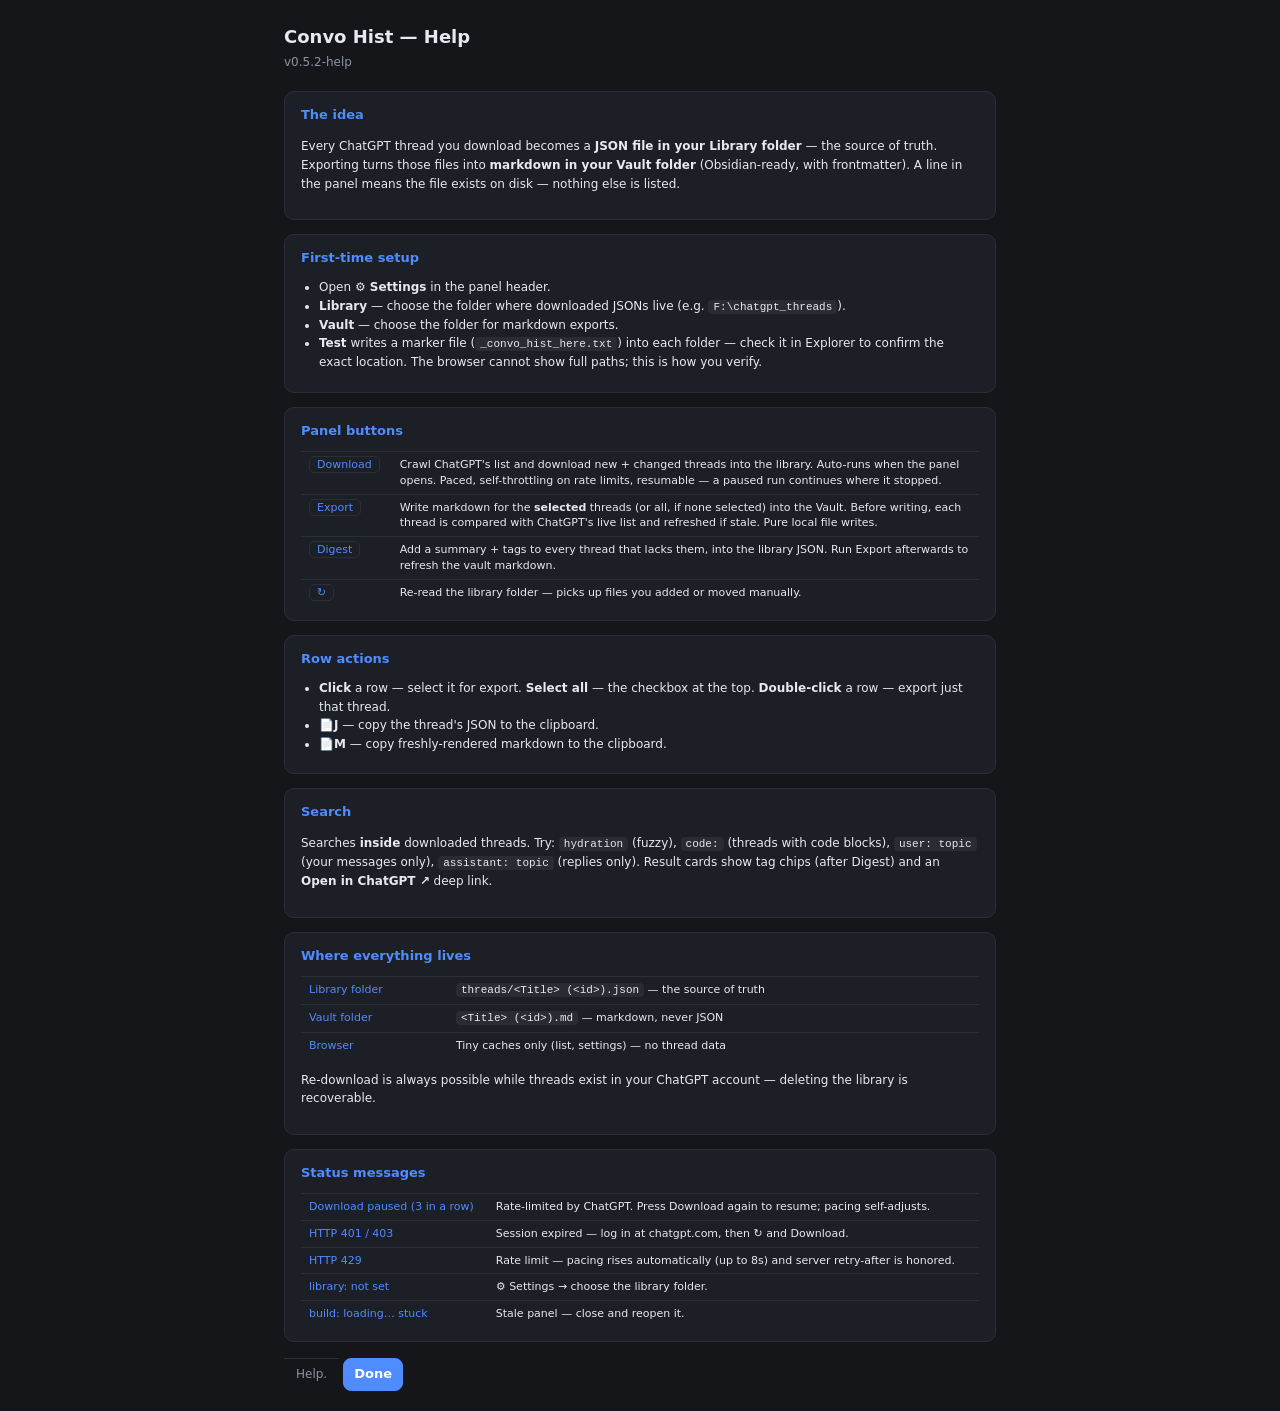
==== extension/help/help.html @ f1cc8f3a "v0.5.2: bundled help page (? button in panel header) extension/help/help.html - version-stamped oper" ====
<!DOCTYPE html>
<html lang="en">
<head>
  <meta charset="UTF-8" />
  <title>Convo Hist — Help</title>
  <link rel="stylesheet" href="../sidepanel/sidepanel.css" />
  <style>
    .help-wrap { max-width: 760px; margin: 0 auto; padding: 24px; }
    .help-wrap h1 { font-size: 18px; margin: 0 0 4px; }
    .help-wrap .sub { color: var(--dim); font-size: 12px; margin-bottom: 20px; }
    .card {
      border: 1px solid var(--line); border-radius: 10px;
      padding: 14px 16px; margin-bottom: 14px; background: var(--panel);
    }
    .card h2 { font-size: 13px; margin: 0 0 10px; color: var(--accent, #6ea8ff); }
    .card p, .card li { font-size: 12px; line-height: 1.55; color: var(--text); }
    .card ul { margin: 6px 0 6px 18px; padding: 0; }
    .card code {
      background: rgba(255,255,255,0.06); border-radius: 4px;
      padding: 1px 5px; font-size: 11px;
    }
    .card table { width: 100%; border-collapse: collapse; font-size: 11px; }
    .card td { padding: 5px 8px; border-top: 1px solid var(--line); vertical-align: top; }
    .card td:first-child { color: var(--accent, #6ea8ff); white-space: nowrap; }
    .kbd {
      border: 1px solid var(--line); border-radius: 5px;
      padding: 1px 7px; font-size: 11px; margin-right: 4px;
      background: var(--panel); white-space: nowrap;
    }
  </style>
</head>
<body>
  <div class="help-wrap">
    <h1>Convo Hist — Help</h1>
    <div class="sub" id="build-label">build: loading…</div>

    <div class="card">
      <h2>The idea</h2>
      <p>Every ChatGPT thread you download becomes a <b>JSON file in your
      Library folder</b> — the source of truth. Exporting turns those files
      into <b>markdown in your Vault folder</b> (Obsidian-ready, with
      frontmatter). A line in the panel means the file exists on disk —
      nothing else is listed.</p>
    </div>

    <div class="card">
      <h2>First-time setup</h2>
      <ul>
        <li>Open <b>⚙ Settings</b> in the panel header.</li>
        <li><b>Library</b> — choose the folder where downloaded JSONs live
        (e.g. <code>F:\chatgpt_threads</code>).</li>
        <li><b>Vault</b> — choose the folder for markdown exports.</li>
        <li><b>Test</b> writes a marker file
        (<code>_convo_hist_here.txt</code>) into each folder — check it in
        Explorer to confirm the exact location. The browser cannot show full
        paths; this is how you verify.</li>
      </ul>
    </div>

    <div class="card">
      <h2>Panel buttons</h2>
      <table>
        <tr><td><span class="kbd">Download</span></td><td>Crawl ChatGPT's list and download
        new + changed threads into the library. Auto-runs when the panel opens.
        Paced, self-throttling on rate limits, resumable — a paused run continues
        where it stopped.</td></tr>
        <tr><td><span class="kbd">Export</span></td><td>Write markdown for the
        <b>selected</b> threads (or all, if none selected) into the Vault.
        Before writing, each thread is compared with ChatGPT's live list and
        refreshed if stale. Pure local file writes.</td></tr>
        <tr><td><span class="kbd">Digest</span></td><td>Add a summary + tags to
        every thread that lacks them, into the library JSON. Run Export
        afterwards to refresh the vault markdown.</td></tr>
        <tr><td><span class="kbd">↻</span></td><td>Re-read the library folder —
        picks up files you added or moved manually.</td></tr>
      </table>
    </div>

    <div class="card">
      <h2>Row actions</h2>
      <ul>
        <li><b>Click</b> a row — select it for export. <b>Select all</b> — the
        checkbox at the top. <b>Double-click</b> a row — export just that
        thread.</li>
        <li><b>📄J</b> — copy the thread's JSON to the clipboard.</li>
        <li><b>📄M</b> — copy freshly-rendered markdown to the clipboard.</li>
      </ul>
    </div>

    <div class="card">
      <h2>Search</h2>
      <p>Searches <b>inside</b> downloaded threads. Try:
      <code>hydration</code> (fuzzy), <code>code:</code> (threads with code
      blocks), <code>user: topic</code> (your messages only),
      <code>assistant: topic</code> (replies only). Result cards show tag
      chips (after Digest) and an <b>Open in ChatGPT ↗</b> deep link.</p>
    </div>

    <div class="card">
      <h2>Where everything lives</h2>
      <table>
        <tr><td>Library folder</td><td><code>threads/&lt;Title&gt; (&lt;id&gt;).json</code> — the source of truth</td></tr>
        <tr><td>Vault folder</td><td><code>&lt;Title&gt; (&lt;id&gt;).md</code> — markdown, never JSON</td></tr>
        <tr><td>Browser</td><td>Tiny caches only (list, settings) — no thread data</td></tr>
      </table>
      <p>Re-download is always possible while threads exist in your ChatGPT
      account — deleting the library is recoverable.</p>
    </div>

    <div class="card">
      <h2>Status messages</h2>
      <table>
        <tr><td>Download paused (3 in a row)</td><td>Rate-limited by ChatGPT. Press Download again to resume; pacing self-adjusts.</td></tr>
        <tr><td>HTTP 401 / 403</td><td>Session expired — log in at chatgpt.com, then ↻ and Download.</td></tr>
        <tr><td>HTTP 429</td><td>Rate limit — pacing rises automatically (up to 8s) and server retry-after is honored.</td></tr>
        <tr><td>library: not set</td><td>⚙ Settings → choose the library folder.</td></tr>
        <tr><td>build: loading… stuck</td><td>Stale panel — close and reopen it.</td></tr>
      </table>
    </div>

    <div class="row" style="margin-top:16px">
      <span id="status" class="status" style="flex:1">Help.</span>
      <button id="close-btn" class="primary">Done</button>
    </div>
  </div>
  <script type="module" src="help.js"></script>
</body>
</html>
---- extension/sidepanel/sidepanel.css ----
:root {
  --bg: #14161a;
  --panel: #1c1f26;
  --line: #2a2f3a;
  --text: #e6e9ef;
  --dim: #8b93a3;
  --accent: #4f8cff;
  --ok: #2fbf71;
  --warn: #e2b93b;
  --err: #e5534b;
}

* { box-sizing: border-box; }

body {
  margin: 0;
  background: var(--bg);
  color: var(--text);
  font: 13px/1.45 system-ui, -apple-system, "Segoe UI", sans-serif;
  display: flex;
  flex-direction: column;
  height: 100vh;
}

.topbar {
  display: flex;
  align-items: center;
  justify-content: space-between;
  gap: 8px;
  padding: 10px 12px;
  border-bottom: 1px solid var(--line);
}

.brand { font-weight: 700; letter-spacing: 0.3px; }

.build {
  font-weight: 400;
  font-size: 10px;
  color: var(--dim);
  margin-left: 6px;
}

button {
  font: inherit;
  color: var(--text);
  background: var(--panel);
  border: 1px solid var(--line);
  border-radius: 8px;
  padding: 6px 10px;
  cursor: pointer;
}
button:hover:not(:disabled) { border-color: var(--accent); }
button:disabled { opacity: 0.45; cursor: not-allowed; }
button.primary { background: var(--accent); border-color: var(--accent); color: #fff; font-weight: 600; }
button.ghost { background: transparent; }

.searchbar {
  padding: 10px 12px 6px;
  display: flex;
  flex-direction: column;
  gap: 4px;
}

#search {
  width: 100%;
  font: inherit;
  color: var(--text);
  background: var(--panel);
  border: 1px solid var(--line);
  border-radius: 8px;
  padding: 8px 10px;
}
#search:focus { outline: none; border-color: var(--accent); }

.searchrow {
  display: flex;
  gap: 6px;
}
.searchrow #search { flex: 1; }

.hint { color: var(--dim); font-size: 11px; }

.list-tools {
  display: flex;
  align-items: center;
  gap: 8px;
  padding: 6px 12px 0;
}
.list-tools .spacer { flex: 1; }
.selall {
  display: flex;
  align-items: center;
  gap: 6px;
  font-size: 12px;
  cursor: pointer;
  color: var(--text);
}
input[type="checkbox"] { accent-color: var(--accent); }

.list {
  flex: 1;
  overflow-y: auto;
  padding: 6px 8px;
}

.chat-item {
  display: flex;
  align-items: center;
  gap: 8px;
  padding: 6px 10px;
  border: 1px solid transparent;
  border-radius: 8px;
  cursor: pointer;
  margin-bottom: 2px;
}
.chat-item:hover { background: var(--panel); }
.chat-item.selected { border-color: var(--accent); background: var(--panel); }
.chat-item .body { flex: 1; min-width: 0; }
.chat-item .t { display: block; overflow: hidden; text-overflow: ellipsis; white-space: nowrap; }
.chat-item .m { color: var(--dim); font-size: 11px; }
.chat-item.captured .m::after { content: " · captured"; color: var(--ok); }

.notice {
  color: var(--dim);
  padding: 14px 12px;
  text-align: center;
}

.notice .diag {
  display: inline-block;
  text-align: left;
  margin-top: 8px;
  padding: 8px 10px;
  background: var(--panel);
  border: 1px solid var(--line);
  border-radius: 8px;
  font: 11px/1.6 Consolas, monospace;
  color: var(--warn);
  word-break: break-all;
}

.jsonopt {
  display: flex;
  align-items: center;
  gap: 5px;
  font-size: 11px;
  cursor: pointer;
  color: var(--dim);
  white-space: nowrap;
}

.rowbtn {
  border: 1px solid var(--line);
  background: var(--panel);
  color: var(--dim);
  border-radius: 6px;
  font-size: 10px;
  padding: 2px 5px;
  cursor: pointer;
  flex: none;
}
.rowbtn:hover { color: var(--text); border-color: var(--accent); }

.actions {
  display: flex;
  gap: 8px;
  padding: 8px 12px;
  border-top: 1px solid var(--line);
}
.actions .primary { flex: 1; }

.status {
  padding: 8px 12px;
  border-top: 1px solid var(--line);
  color: var(--dim);
  font-size: 12px;
  min-height: 34px;
}
.status.ok { color: var(--ok); }

/* Progress: flower spinner (indeterminate) + bar (determinate) */
.progress {
  display: flex;
  align-items: center;
  gap: 8px;
  padding: 6px 12px;
  border-top: 1px solid var(--line);
}
.progress[hidden] { display: none; }
.progress .bar {
  flex: 1;
  height: 6px;
  border-radius: 3px;
  background: var(--line);
  overflow: hidden;
}
.progress .bar-fill {
  height: 100%;
  width: 0%;
  border-radius: 3px;
  background: var(--accent, #4a7dff);
  transition: width 0.25s ease;
}
.progress .plabel {
  font-size: 11px;
  color: var(--dim);
  min-width: 52px;
  text-align: right;
}
.flower {
  width: 16px;
  height: 16px;
  position: relative;
  animation: flower-spin 1.6s linear infinite;
  flex: none;
}
.flower::before, .flower::after {
  content: "";
  position: absolute;
  inset: 0;
  border-radius: 50%;
  border: 2px solid transparent;
}
.flower::before {
  border-top-color: var(--accent, #4a7dff);
  border-right-color: var(--accent, #4a7dff);
}
.flower::after {
  inset: 3px;
  border-bottom-color: var(--accent2, #b06ad4);
  border-left-color: var(--accent2, #b06ad4);
  animation: flower-spin 1.1s linear reverse infinite;
}
@keyframes flower-spin {
  to { transform: rotate(360deg); }
}
.status.warn { color: var(--warn); }
.status.err { color: var(--err); }

/* Result cards (search mode) */
.result-card {
  border: 1px solid var(--line);
  border-radius: 10px;
  padding: 10px;
  margin-bottom: 8px;
  background: var(--panel);
}
.chips { display: flex; flex-wrap: wrap; gap: 4px; margin-bottom: 6px; }
.chip {
  font-size: 10px;
  padding: 2px 7px;
  border-radius: 999px;
  background: #2a3140;
  color: #9db4ff;
  border: 1px solid #3a4457;
}
.chip.dim { color: var(--dim); background: transparent; }
.r-title { font-weight: 600; cursor: pointer; }
.r-title:hover { color: var(--accent); }
.r-meta { color: var(--dim); font-size: 11px; font-weight: 400; margin-left: 6px; }
.r-summary { color: var(--dim); font-size: 12px; margin: 4px 0 6px; }
.r-snippet {
  font-size: 12px;
  border-left: 2px solid var(--line);
  padding: 3px 0 3px 8px;
  margin: 6px 0;
  white-space: pre-wrap;
  word-break: break-word;
}
.r-role { color: var(--dim); font-size: 10px; display: block; margin-bottom: 2px; }
.r-open { margin-top: 6px; font-size: 12px; padding: 4px 8px; }
mark {
  background: #5b4a12;
  color: #ffd76a;
  border-radius: 3px;
  padding: 0 2px;
}
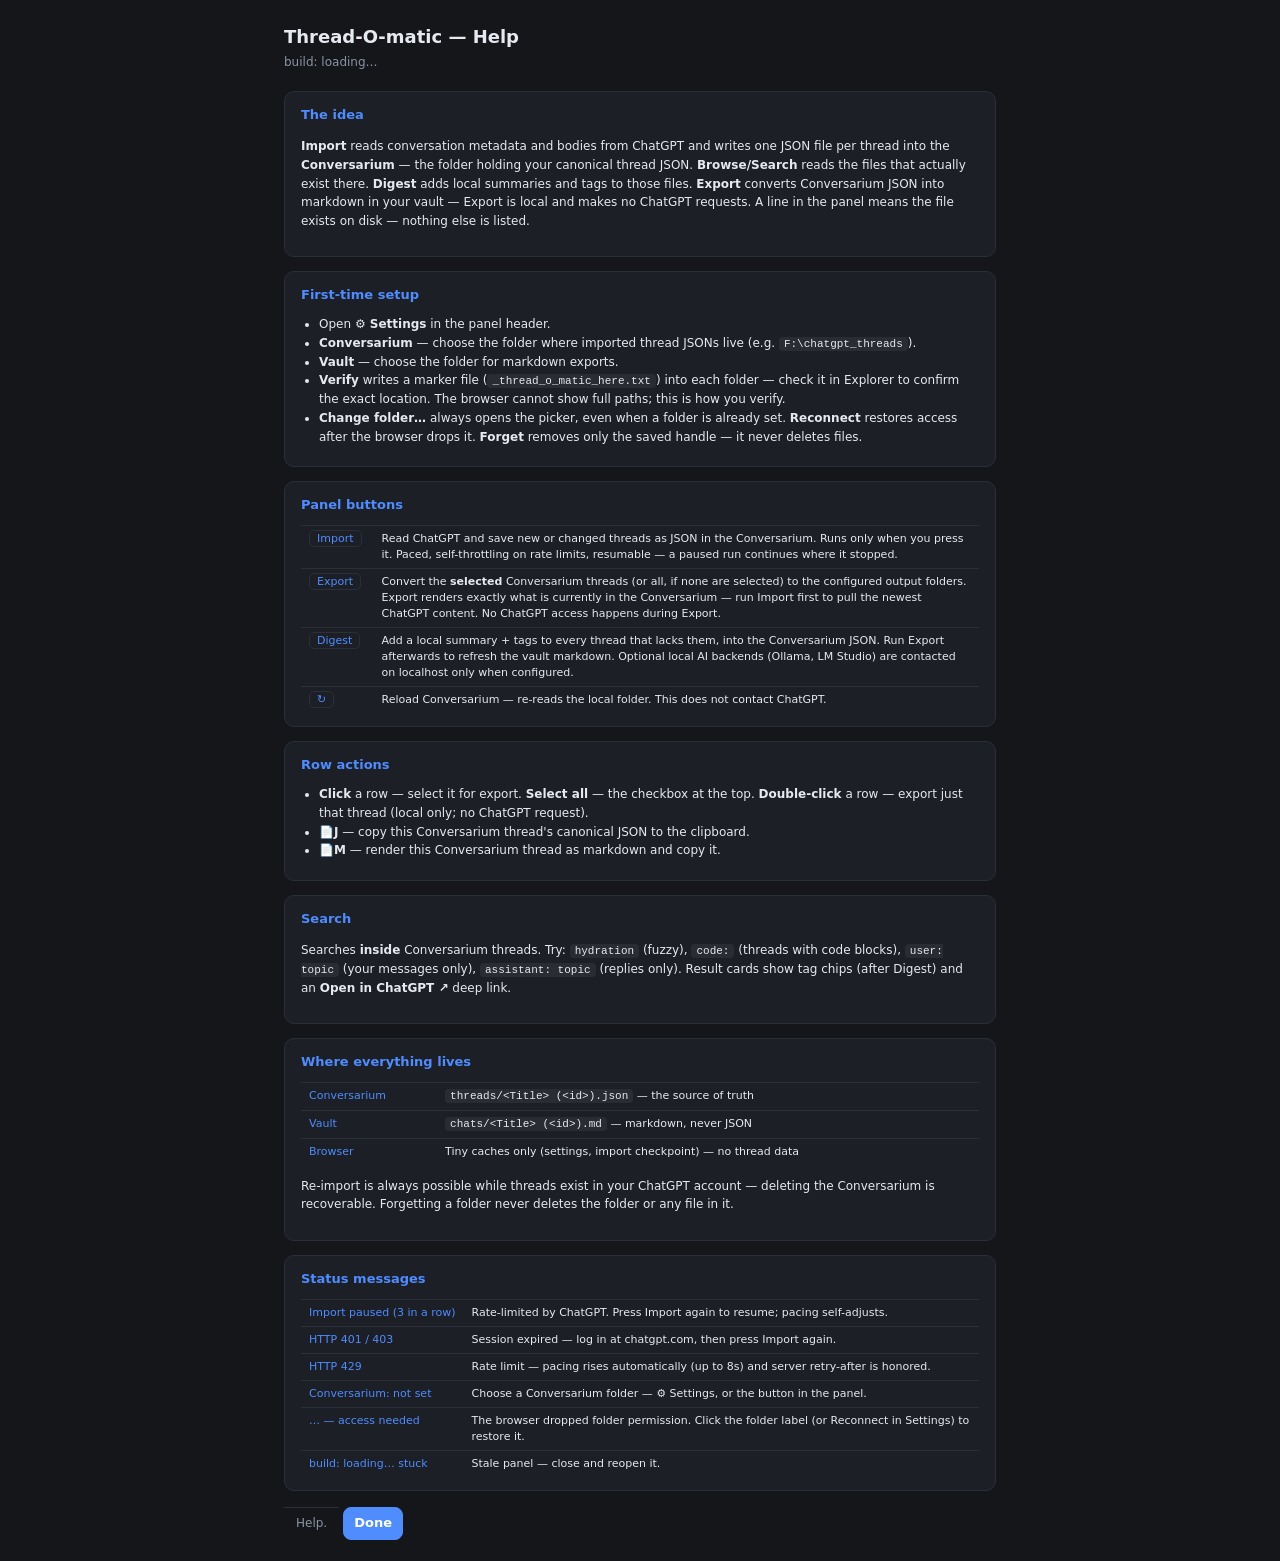
==== commit 9242d74b: "Phase 1: filesystem semantics and terminology (R-01, R-10, R-11, R-14) fsaccess (R-10): - Split the " ====
--- a/extension/help/help.html
+++ b/extension/help/help.html
@@ -2,7 +2,7 @@
 <html lang="en">
 <head>
   <meta charset="UTF-8" />
-  <title>Convo Hist — Help</title>
+  <title>Thread-O-matic — Help</title>
   <link rel="stylesheet" href="../sidepanel/sidepanel.css" />
   <style>
     .help-wrap { max-width: 760px; margin: 0 auto; padding: 24px; }
@@ -31,48 +31,56 @@
 </head>
 <body>
   <div class="help-wrap">
-    <h1>Convo Hist — Help</h1>
+    <h1>Thread-O-matic — Help</h1>
     <div class="sub" id="build-label">build: loading…</div>
 
     <div class="card">
       <h2>The idea</h2>
-      <p>Every ChatGPT thread you download becomes a <b>JSON file in your
-      Library folder</b> — the source of truth. Exporting turns those files
-      into <b>markdown in your Vault folder</b> (Obsidian-ready, with
-      frontmatter). A line in the panel means the file exists on disk —
-      nothing else is listed.</p>
+      <p><b>Import</b> reads conversation metadata and bodies from ChatGPT and
+      writes one JSON file per thread into the <b>Conversarium</b> — the folder
+      holding your canonical thread JSON. <b>Browse/Search</b> reads the files
+      that actually exist there. <b>Digest</b> adds local summaries and tags to
+      those files. <b>Export</b> converts Conversarium JSON into markdown in
+      your vault — Export is local and makes no ChatGPT requests. A line in the
+      panel means the file exists on disk — nothing else is listed.</p>
     </div>
 
     <div class="card">
       <h2>First-time setup</h2>
       <ul>
         <li>Open <b>⚙ Settings</b> in the panel header.</li>
-        <li><b>Library</b> — choose the folder where downloaded JSONs live
-        (e.g. <code>F:\chatgpt_threads</code>).</li>
+        <li><b>Conversarium</b> — choose the folder where imported thread JSONs
+        live (e.g. <code>F:\chatgpt_threads</code>).</li>
         <li><b>Vault</b> — choose the folder for markdown exports.</li>
-        <li><b>Test</b> writes a marker file
-        (<code>_convo_hist_here.txt</code>) into each folder — check it in
+        <li><b>Verify</b> writes a marker file
+        (<code>_thread_o_matic_here.txt</code>) into each folder — check it in
         Explorer to confirm the exact location. The browser cannot show full
         paths; this is how you verify.</li>
+        <li><b>Change folder…</b> always opens the picker, even when a folder is
+        already set. <b>Reconnect</b> restores access after the browser drops
+        it. <b>Forget</b> removes only the saved handle — it never deletes
+        files.</li>
       </ul>
     </div>
 
     <div class="card">
       <h2>Panel buttons</h2>
       <table>
-        <tr><td><span class="kbd">Download</span></td><td>Crawl ChatGPT's list and download
-        new + changed threads into the library. Auto-runs when the panel opens.
+        <tr><td><span class="kbd">Import</span></td><td>Read ChatGPT and save new or
+        changed threads as JSON in the Conversarium. Runs only when you press it.
         Paced, self-throttling on rate limits, resumable — a paused run continues
         where it stopped.</td></tr>
-        <tr><td><span class="kbd">Export</span></td><td>Write markdown for the
-        <b>selected</b> threads (or all, if none selected) into the Vault.
-        Before writing, each thread is compared with ChatGPT's live list and
-        refreshed if stale. Pure local file writes.</td></tr>
-        <tr><td><span class="kbd">Digest</span></td><td>Add a summary + tags to
-        every thread that lacks them, into the library JSON. Run Export
-        afterwards to refresh the vault markdown.</td></tr>
-        <tr><td><span class="kbd">↻</span></td><td>Re-read the library folder —
-        picks up files you added or moved manually.</td></tr>
+        <tr><td><span class="kbd">Export</span></td><td>Convert the <b>selected</b>
+        Conversarium threads (or all, if none are selected) to the configured
+        output folders. Export renders exactly what is currently in the
+        Conversarium — run Import first to pull the newest ChatGPT content.
+        No ChatGPT access happens during Export.</td></tr>
+        <tr><td><span class="kbd">Digest</span></td><td>Add a local summary + tags
+        to every thread that lacks them, into the Conversarium JSON. Run Export
+        afterwards to refresh the vault markdown. Optional local AI backends
+        (Ollama, LM Studio) are contacted on localhost only when configured.</td></tr>
+        <tr><td><span class="kbd">↻</span></td><td>Reload Conversarium — re-reads
+        the local folder. This does not contact ChatGPT.</td></tr>
       </table>
     </div>
 
@@ -81,15 +89,17 @@
       <ul>
         <li><b>Click</b> a row — select it for export. <b>Select all</b> — the
         checkbox at the top. <b>Double-click</b> a row — export just that
-        thread.</li>
-        <li><b>📄J</b> — copy the thread's JSON to the clipboard.</li>
-        <li><b>📄M</b> — copy freshly-rendered markdown to the clipboard.</li>
+        thread (local only; no ChatGPT request).</li>
+        <li><b>📄J</b> — copy this Conversarium thread's canonical JSON to the
+        clipboard.</li>
+        <li><b>📄M</b> — render this Conversarium thread as markdown and copy
+        it.</li>
       </ul>
     </div>
 
     <div class="card">
       <h2>Search</h2>
-      <p>Searches <b>inside</b> downloaded threads. Try:
+      <p>Searches <b>inside</b> Conversarium threads. Try:
       <code>hydration</code> (fuzzy), <code>code:</code> (threads with code
       blocks), <code>user: topic</code> (your messages only),
       <code>assistant: topic</code> (replies only). Result cards show tag
@@ -99,21 +109,23 @@
     <div class="card">
       <h2>Where everything lives</h2>
       <table>
-        <tr><td>Library folder</td><td><code>threads/&lt;Title&gt; (&lt;id&gt;).json</code> — the source of truth</td></tr>
-        <tr><td>Vault folder</td><td><code>&lt;Title&gt; (&lt;id&gt;).md</code> — markdown, never JSON</td></tr>
-        <tr><td>Browser</td><td>Tiny caches only (list, settings) — no thread data</td></tr>
+        <tr><td>Conversarium</td><td><code>threads/&lt;Title&gt; (&lt;id&gt;).json</code> — the source of truth</td></tr>
+        <tr><td>Vault</td><td><code>chats/&lt;Title&gt; (&lt;id&gt;).md</code> — markdown, never JSON</td></tr>
+        <tr><td>Browser</td><td>Tiny caches only (settings, import checkpoint) — no thread data</td></tr>
       </table>
-      <p>Re-download is always possible while threads exist in your ChatGPT
-      account — deleting the library is recoverable.</p>
+      <p>Re-import is always possible while threads exist in your ChatGPT
+      account — deleting the Conversarium is recoverable. Forgetting a folder
+      never deletes the folder or any file in it.</p>
     </div>
 
     <div class="card">
       <h2>Status messages</h2>
       <table>
-        <tr><td>Download paused (3 in a row)</td><td>Rate-limited by ChatGPT. Press Download again to resume; pacing self-adjusts.</td></tr>
-        <tr><td>HTTP 401 / 403</td><td>Session expired — log in at chatgpt.com, then ↻ and Download.</td></tr>
+        <tr><td>Import paused (3 in a row)</td><td>Rate-limited by ChatGPT. Press Import again to resume; pacing self-adjusts.</td></tr>
+        <tr><td>HTTP 401 / 403</td><td>Session expired — log in at chatgpt.com, then press Import again.</td></tr>
         <tr><td>HTTP 429</td><td>Rate limit — pacing rises automatically (up to 8s) and server retry-after is honored.</td></tr>
-        <tr><td>library: not set</td><td>⚙ Settings → choose the library folder.</td></tr>
+        <tr><td>Conversarium: not set</td><td>Choose a Conversarium folder — ⚙ Settings, or the button in the panel.</td></tr>
+        <tr><td>… — access needed</td><td>The browser dropped folder permission. Click the folder label (or Reconnect in Settings) to restore it.</td></tr>
         <tr><td>build: loading… stuck</td><td>Stale panel — close and reopen it.</td></tr>
       </table>
     </div>
--- a/extension/sidepanel/sidepanel.css
+++ b/extension/sidepanel/sidepanel.css
@@ -233,6 +233,48 @@
 }
 @keyframes flower-spin {
   to { transform: rotate(360deg); }
+}
+
+/* First-run coach overlay */
+.coach {
+  position: fixed;
+  inset: 0;
+  background: rgba(0, 0, 0, 0.55);
+  display: flex;
+  align-items: center;
+  justify-content: center;
+  z-index: 1000;
+}
+.coach[hidden] { display: none; }
+.coach-card {
+  background: var(--bg, #16181d);
+  border: 1px solid var(--line);
+  border-radius: 12px;
+  padding: 18px 20px;
+  max-width: 320px;
+  box-shadow: 0 8px 30px rgba(0, 0, 0, 0.5);
+}
+.coach-card h2 {
+  font-size: 14px;
+  margin: 0 0 8px;
+  color: var(--accent, #6ea8ff);
+}
+.coach-card p {
+  font-size: 12px;
+  line-height: 1.6;
+  color: var(--text, #e6e6e6);
+  margin: 0 0 14px;
+  min-height: 54px;
+}
+.coach-foot {
+  display: flex;
+  justify-content: space-between;
+  gap: 8px;
+}
+.coach-step {
+  color: var(--dim);
+  font-size: 10px;
+  align-self: center;
 }
 .status.warn { color: var(--warn); }
 .status.err { color: var(--err); }
